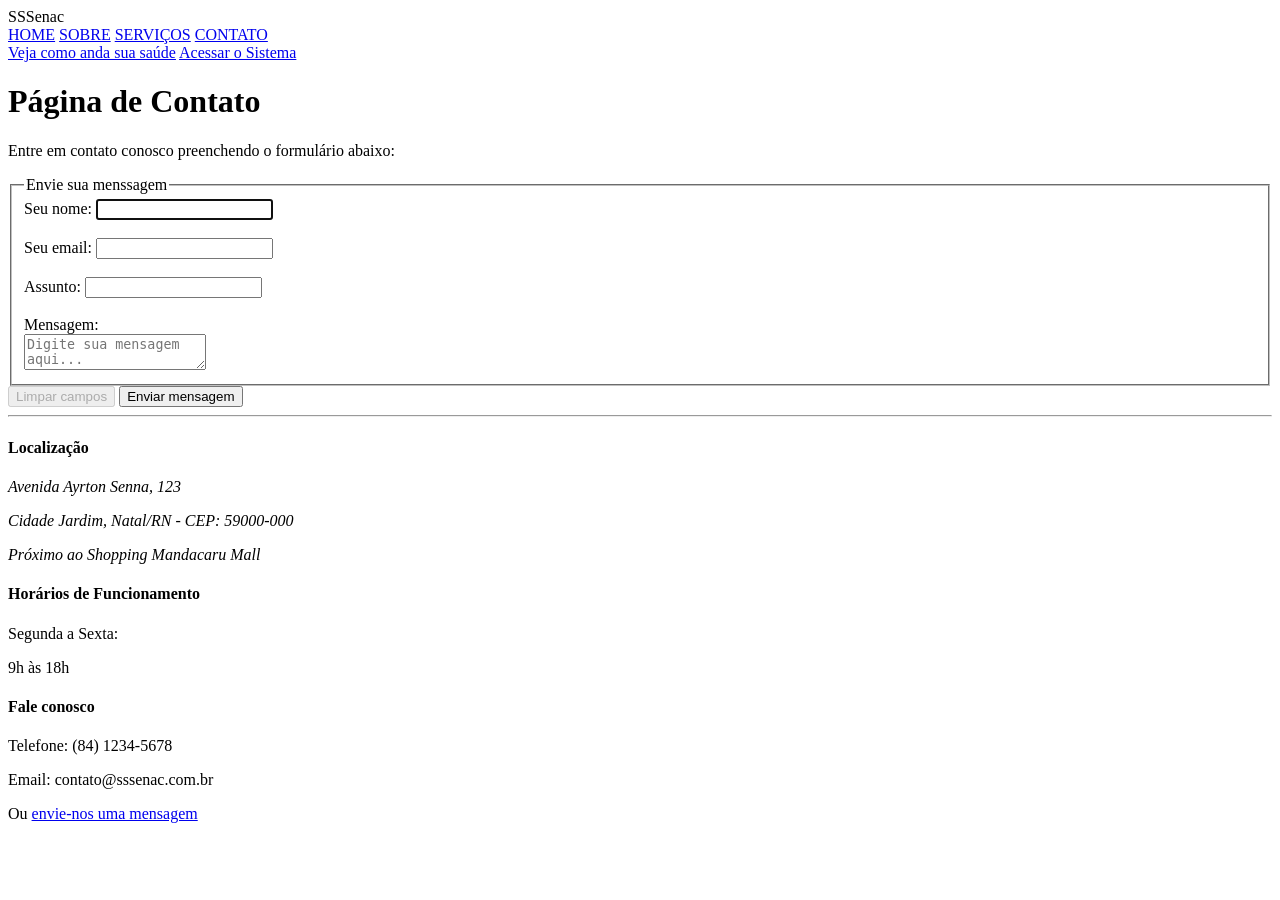
==== contato.html @ a51f061c "segundo commit dos arquivos" ====
<!DOCTYPE html>
<html lang="pt-br">

<head>
    <meta charset="UTF-8">
    <meta name="application-name" content="Projeto SSSenac">
    <meta name="author" content="DevCazzolli">
    <meta name="description" content="SSSenac, Sistema de Saúde Senac, Saúde do Cidadão, funções básicas de saúde">
    <meta name="language" content="pt-br">
    <meta name="viewport" content="width=device-width, initial-scale=1.0">
    <title>Senac - Contato</title>
    <link rel="shortcut icon" href="img/imagem 01.jpeg" type="image/x-icon">
</head>

<body>

    <header>
        <!-- LOGOMARCA -->
        <div>
            <span>SS</span><span>Senac</span>
        </div>
        <!-- BARRA DE NAVEGAÇÃO -->
        <nav>
            <a href="index.html">HOME</a>
            <a href="sobre.html">SOBRE</a>
            <a href="servicos.html">SERVIÇOS</a>
            <a href="contato.html">CONTATO</a>
        </nav>
        <!-- BOTÃO PARA A ÁREA DE CÁLCULOS DE SAÚDE -->
        <a href="calc_saude.html" target="_blank"> Veja como anda sua saúde</a>
        <!-- BOTÃO DE ACESSO AO SISTEMA PRINCIPAL -->
        <a href="#" target="_blank">Acessar o Sistema</a>
    </header>

    <h1> Página de Contato</h1>

    <di>
        <p>
            Entre em contato conosco preenchendo o formulário abaixo:
        </p>
    </di>

    <main>
        <div>
            <form method="get" action="#">
                <fieldset>
                    <legend>Envie sua menssagem </legend>

                    <label for="nome">Seu nome:</label> <input type="text" id="nome" name="nome" required autofocus /><br><br>
                    <label for="email">Seu email:</label> <input type="email" id="email" name="email" required /><br><br>
                    <label for="assunto">Assunto:</label> <input type="text" id="assunto" name="assunto" required /><br><br>
                    <label for="menssagem">Mensagem:</label><br>
                    <textarea placeholder="Digite sua mensagem aqui..." id="menssagem" name="menssagem"></textarea>
                </fieldset>

                <input type="reset" value="Limpar campos" disabled />
                <input type="submit" value="Enviar mensagem" />
            </form>
        </div>
    </main>
    <hr>

    <footer>
        <!-- ENDEREÇO -->
        <div>
            <h4>Localização</h4>
            <address>
                <p>Avenida Ayrton Senna, 123</p>
                <p>Cidade Jardim, Natal/RN - CEP: 59000-000</p>
                <p>
                    Próximo ao <city>Shopping Mandacaru Mall</city>
                </p>
            </address>
        </div>
        <!-- HORÁRIO DE FUNCIONAMENTO -->
        <div>
            <h4>Horários de Funcionamento</h4>
            <p>Segunda a Sexta:</p>
            <p>9h às 18h</p>
        </div>
        <!-- CONTATO -->
        <div>
            <h4>Fale conosco</h4>
            <p>Telefone: (84) 1234-5678</p>
            <p>Email: contato@sssenac.com.br</p>
            <p>Ou <a href="contato.html">envie-nos uma mensagem</a></p>
        </div>
    </footer>

</body>

</html>
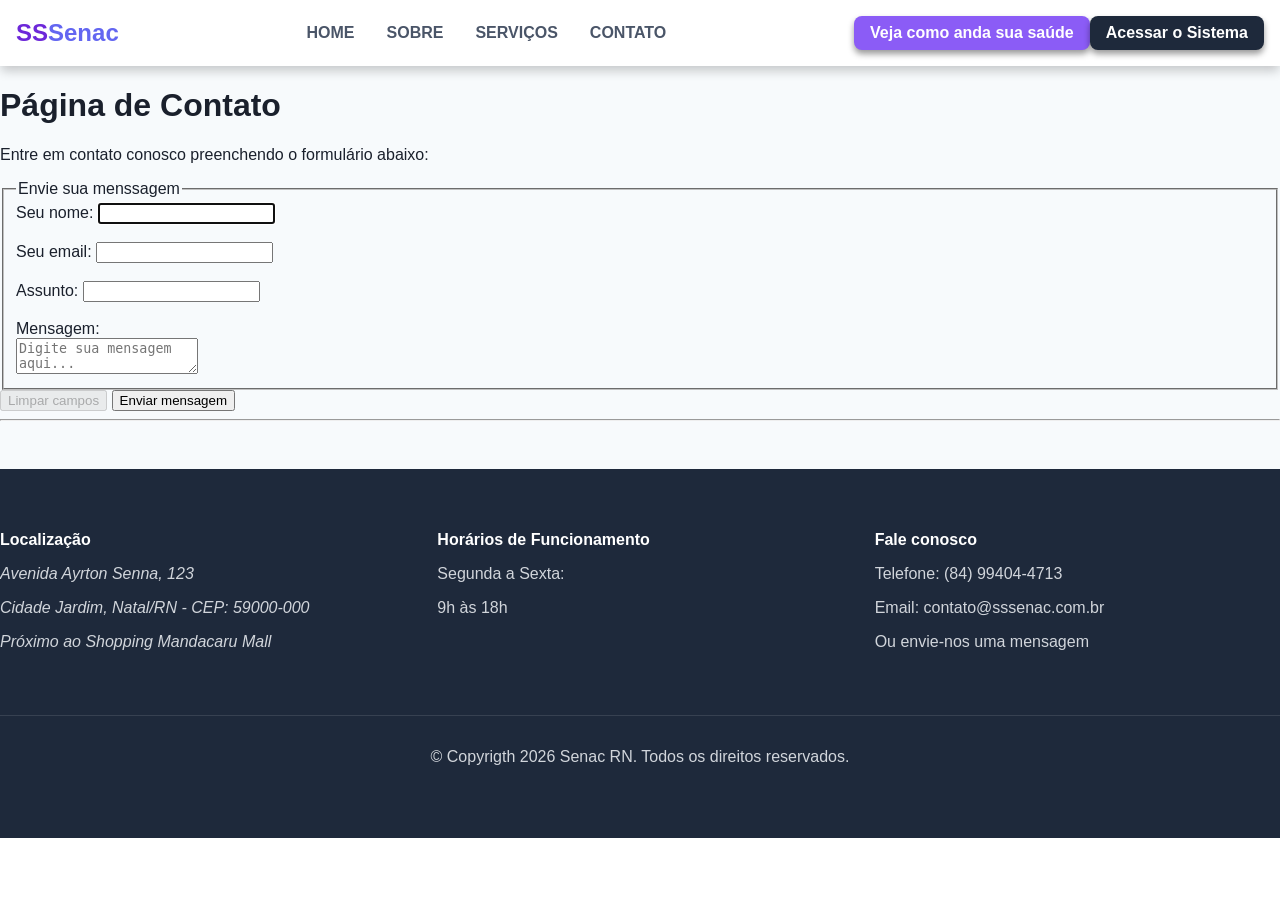
==== commit 78dc87e3: "aula28-04" ====
--- a/contato.html
+++ b/contato.html
@@ -10,83 +10,117 @@
     <meta name="viewport" content="width=device-width, initial-scale=1.0">
     <title>Senac - Contato</title>
     <link rel="shortcut icon" href="img/imagem 01.jpeg" type="image/x-icon">
+    <link href="css/estilo.css" rel="stylesheet">
 </head>
 
 <body>
 
-    <header>
-        <!-- LOGOMARCA -->
-        <div>
-            <span>SS</span><span>Senac</span>
-        </div>
-        <!-- BARRA DE NAVEGAÇÃO -->
-        <nav>
-            <a href="index.html">HOME</a>
-            <a href="sobre.html">SOBRE</a>
-            <a href="servicos.html">SERVIÇOS</a>
-            <a href="contato.html">CONTATO</a>
-        </nav>
-        <!-- BOTÃO PARA A ÁREA DE CÁLCULOS DE SAÚDE -->
-        <a href="calc_saude.html" target="_blank"> Veja como anda sua saúde</a>
-        <!-- BOTÃO DE ACESSO AO SISTEMA PRINCIPAL -->
-        <a href="#" target="_blank">Acessar o Sistema</a>
-    </header>
+    <div id="principal"> <!--inicio do corpo do html-->
 
-    <h1> Página de Contato</h1>
+        <header class="header"> <!-- TAG SEMANTICA-->
 
-    <di>
-        <p>
-            Entre em contato conosco preenchendo o formulário abaixo:
-        </p>
-    </di>
+            <div class="container"> <!-- TAG DE ALINHAMENTO-->
 
-    <main>
-        <div>
-            <form method="get" action="#">
-                <fieldset>
-                    <legend>Envie sua menssagem </legend>
+                <div class="header-content">
 
-                    <label for="nome">Seu nome:</label> <input type="text" id="nome" name="nome" required autofocus /><br><br>
-                    <label for="email">Seu email:</label> <input type="email" id="email" name="email" required /><br><br>
-                    <label for="assunto">Assunto:</label> <input type="text" id="assunto" name="assunto" required /><br><br>
-                    <label for="menssagem">Mensagem:</label><br>
-                    <textarea placeholder="Digite sua mensagem aqui..." id="menssagem" name="menssagem"></textarea>
-                </fieldset>
+                    <!-- LOGOMARCA -->
+                    <div class="logo">
+                        SS<span>Senac</span>
+                    </div>
 
-                <input type="reset" value="Limpar campos" disabled />
-                <input type="submit" value="Enviar mensagem" />
-            </form>
-        </div>
-    </main>
-    <hr>
+                    <!-- BARRA DE NAVEGAÇÃO -->
+                    <nav class="nav-menu">
+                        <a href="index.html">HOME</a>
+                        <a href="sobre.html">SOBRE</a>
+                        <a href="servicos.html">SERVIÇOS</a>
+                        <a href="contato.html">CONTATO</a>
+                    </nav>
 
-    <footer>
-        <!-- ENDEREÇO -->
-        <div>
-            <h4>Localização</h4>
-            <address>
-                <p>Avenida Ayrton Senna, 123</p>
-                <p>Cidade Jardim, Natal/RN - CEP: 59000-000</p>
-                <p>
-                    Próximo ao <city>Shopping Mandacaru Mall</city>
-                </p>
-            </address>
-        </div>
-        <!-- HORÁRIO DE FUNCIONAMENTO -->
-        <div>
-            <h4>Horários de Funcionamento</h4>
-            <p>Segunda a Sexta:</p>
-            <p>9h às 18h</p>
-        </div>
-        <!-- CONTATO -->
-        <div>
-            <h4>Fale conosco</h4>
-            <p>Telefone: (84) 1234-5678</p>
-            <p>Email: contato@sssenac.com.br</p>
-            <p>Ou <a href="contato.html">envie-nos uma mensagem</a></p>
-        </div>
-    </footer>
+                    <!-- BOTÃO PARA A ÁREA DE CÁLCULOS DE SAÚDE -->
+                    <a href="calc_saude.html" target="_blank" class="btn-saude"> Veja como anda sua saúde</a>
 
+                    <!-- BOTÃO DE ACESSO AO SISTEMA PRINCIPAL -->
+                    <a href="#" target="_blank" class="btn-saude btn-login">Acessar o Sistema</a>
+
+                </div>
+
+            </div>
+
+        </header>
+
+        <h1> Página de Contato</h1>
+
+        <di>
+            <p>
+                Entre em contato conosco preenchendo o formulário abaixo:
+            </p>
+        </di>
+
+        <main>
+            <div>
+                <form method="get" action="#">
+                    <fieldset>
+                        <legend>Envie sua menssagem </legend>
+
+                        <label for="nome">Seu nome:</label> <input type="text" id="nome" name="nome" required
+                            autofocus /><br><br>
+                        <label for="email">Seu email:</label> <input type="email" id="email" name="email"
+                            required /><br><br>
+                        <label for="assunto">Assunto:</label> <input type="text" id="assunto" name="assunto"
+                            required /><br><br>
+                        <label for="menssagem">Mensagem:</label><br>
+                        <textarea placeholder="Digite sua mensagem aqui..." id="menssagem" name="menssagem"></textarea>
+                    </fieldset>
+
+                    <input type="reset" value="Limpar campos" disabled />
+                    <input type="submit" value="Enviar mensagem" />
+                </form>
+            </div>
+        </main>
+        <hr>
+
+        <footer id="contato" class="footer"> <!--SEMANTICA-->
+
+            <div class="container"> <!--CONTAINER PARA ALINHAMENTO-->
+                
+                <div class="footer-grid">
+                    <!-- ENDEREÇO -->
+                    <div>
+                        <h4>Localização</h4>
+                        <address>
+                            <p>Avenida Ayrton Senna, 123</p>
+                            <p>Cidade Jardim, Natal/RN - CEP: 59000-000</p>
+                            <p>
+                                Próximo ao <city>Shopping Mandacaru Mall</city>
+                            </p>
+                        </address>
+                    </div>
+                    <!-- HORÁRIO DE FUNCIONAMENTO -->
+                    <div>
+                        <h4>Horários de Funcionamento</h4>
+                        <p>Segunda a Sexta:</p>
+                        <p>9h às 18h</p>
+                    </div>
+                    <!-- CONTATO -->
+                    <div>
+                        <h4>Fale conosco</h4>
+                        <p>Telefone: (84) 99404-4713</p>
+                        <p>Email: contato@sssenac.com.br</p>
+                        <p>Ou <a href="contato.html">envie-nos uma mensagem</a></p>
+                    </div>
+
+                </div>
+                <!--COPYRIGHT-->
+                <div class="footer-copyright"> 
+                    <p>
+                        &copy; Copyrigth 2026 Senac RN. Todos os direitos reservados. 
+                    </p>
+                </div>
+
+            </div>
+
+        </footer>
+    </div>
 </body>
 
 </html>
--- a/css/estilo.css
+++ b/css/estilo.css
@@ -0,0 +1,135 @@
+:root {
+    --primary-color: #6366f1;
+    --secondary-color: #8b5cf6;
+    --text-color: #1a202c;
+    --alternative-color: #6d28d9;
+
+    --dark-bg-color: #1e293b;
+    --light-bg-color: #f7fafc;
+
+    --white-color: #fff;
+
+    --radius-medio: 8px;
+    --radius-pqno: 4px;
+    --radius-grande: 12px;
+}
+
+/* PRIMEIRA COISA A SE FAZER AO CRIAR UM SITE */
+* {
+    box-sizing: border-box;
+}
+/* Retirar qualquer formatação dos browser */
+body {
+    margin: 0;
+    padding: 0;
+}
+/* DIV QUE ACOMPANHA O CONTEUDO DO CORPO (BODY) - NÃO É OBRIGATÓRIO, MAS É BOA PRÁTICA */
+#principal {
+    margin: 0;
+    padding: 0;
+
+    font-family: 'Inter', sans-serif;
+    color: var(--text-color);
+    background-color: var(--light-bg-color);
+}
+
+a {
+    text-decoration: none;
+    color: inherit
+}
+
+.container {
+    width: 100%;
+    max-width: 1280px;
+    margin: 0 auto;
+    padding: 0;
+}
+
+.header {
+    background-color: var(--white-color);
+    box-shadow: 0 6px 10px -1px rgba(0, 0, 0, 0.2);
+    position: sticky;
+    top: 0;
+}
+
+.header-content {
+    display: flex;
+    justify-content: space-between;
+    align-items: center;
+    padding: 16px;
+}
+
+.logo {
+    font-size: 24px;
+    font-weight: 800;
+    color: var(--alternative-color);
+}
+
+.logo span{
+    color: var(--primary-color);
+}
+
+.nav-menu {
+    flex-grow: 1;
+    justify-content: center;
+    gap: 32px;
+    display: flex;
+}
+
+.nav-menu a {
+    font-weight: 600;
+    color: #4a5568;
+    transition: color 0.6s;
+}
+
+.nav-menu a:hover {
+    color: var(--primary-color);
+} 
+
+.btn-saude {
+    padding: 8px 16px;
+    background-color: var(--secondary-color);
+    color: var(--white-color);
+    font-weight: 600;
+    border-radius: var(--radius-medio);
+    box-shadow: 0 4px 6px rgba(0, 0, 0, 0.4);
+    transition: all 0.6s;
+}
+
+.btn-saude:hover {
+    transform: scale(1.05);
+}
+
+.btn-login {
+    background-color: var(--dark-bg-color);
+}
+
+/* FOOTER */
+
+.footer{
+    background-color: var(--dark-bg-color);
+    color: #d1d5db;
+    margin-top: 48px;
+    padding: 40px 0;
+}
+
+.footer-grid {
+    display: grid;
+    grid-template-columns: 1fr 1fr 1fr;
+    gap: 32px;
+    text-align: left;
+}
+
+.footer-grid h4 {
+    front-weight: 700;
+    front-size: 20px;
+    color: var(--white-color);
+    margin-bottom: 16px;
+}
+
+.footer-copyright {
+    text-align: center;
+    margin-top: 48px;
+    padding: 16px;
+    border-top: 1px solid #374151;
+}
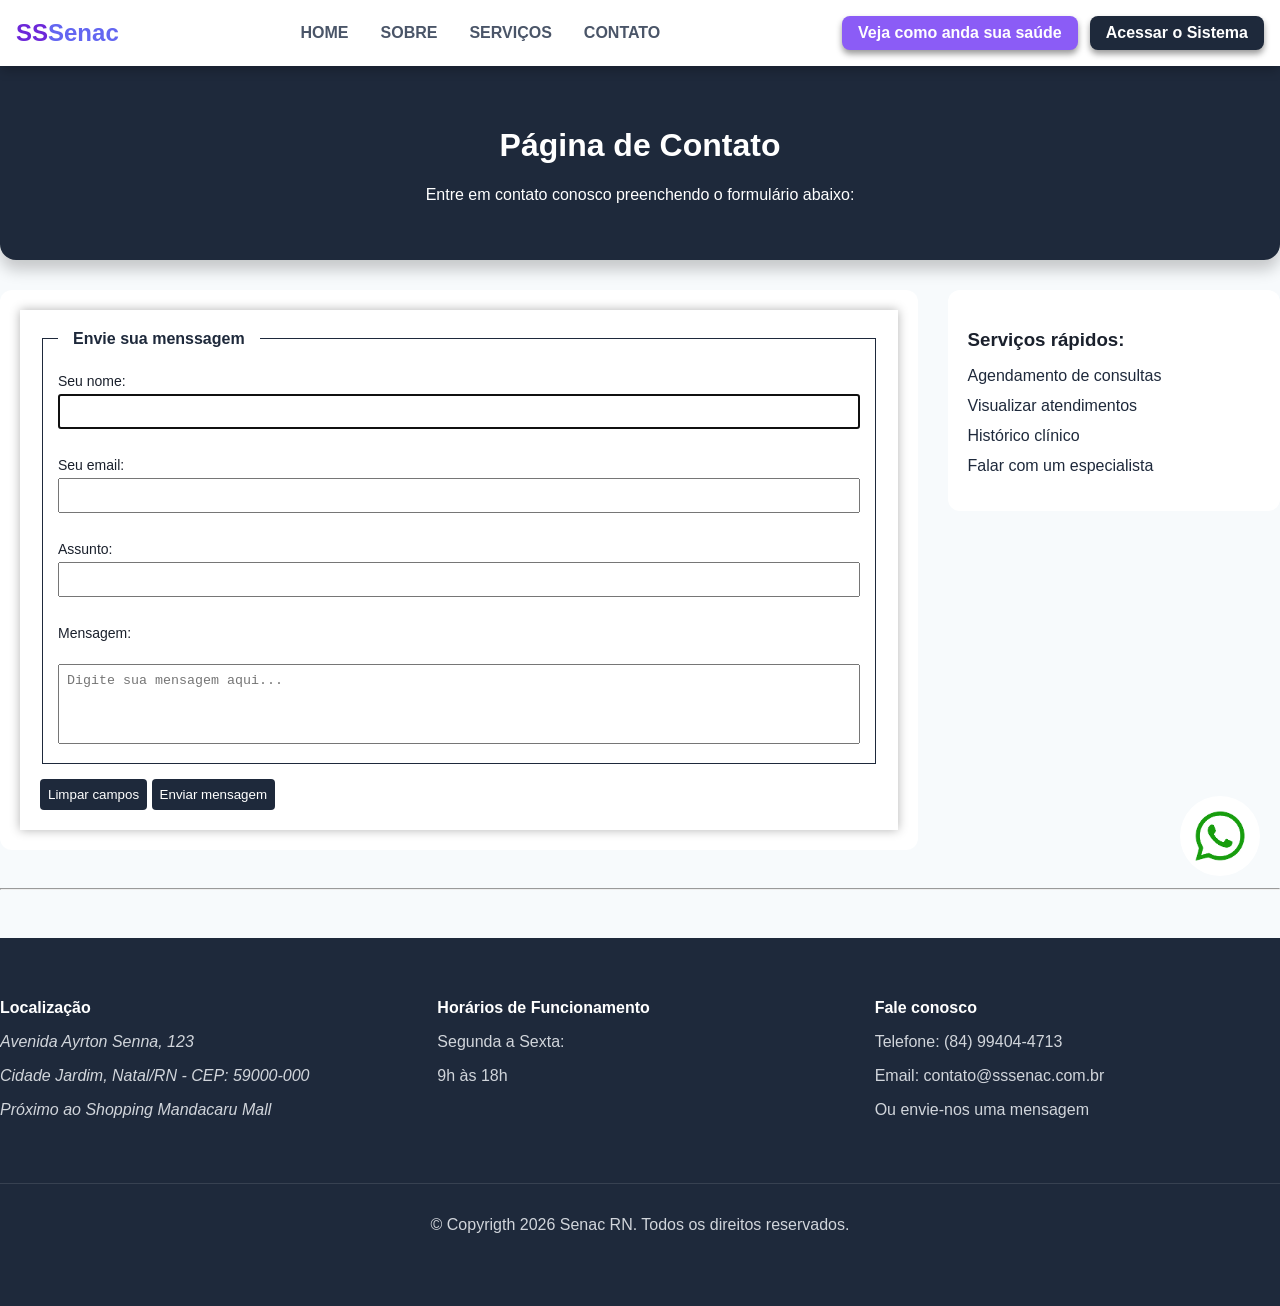
==== commit daeb5aa5: "aula11-05" ====
--- a/contato.html
+++ b/contato.html
@@ -10,12 +10,16 @@
     <meta name="viewport" content="width=device-width, initial-scale=1.0">
     <title>Senac - Contato</title>
     <link rel="shortcut icon" href="img/imagem 01.jpeg" type="image/x-icon">
-    <link href="css/estilo.css" rel="stylesheet">
+    <link href="css/contato.css" rel="stylesheet">
 </head>
 
 <body>
 
     <div id="principal"> <!--inicio do corpo do html-->
+
+        <a href="#">
+            <img src="img/whats.png" alt="Fale com o comercial via Whatsapp" title="Contato comercial">
+        </a>
 
         <header class="header"> <!-- TAG SEMANTICA-->
 
@@ -48,41 +52,75 @@
 
         </header>
 
-        <h1> Página de Contato</h1>
 
-        <di>
-            <p>
-                Entre em contato conosco preenchendo o formulário abaixo:
-            </p>
-        </di>
 
         <main>
+
             <div>
-                <form method="get" action="#">
-                    <fieldset>
-                        <legend>Envie sua menssagem </legend>
+                <h1> Página de Contato</h1>
 
-                        <label for="nome">Seu nome:</label> <input type="text" id="nome" name="nome" required
-                            autofocus /><br><br>
-                        <label for="email">Seu email:</label> <input type="email" id="email" name="email"
-                            required /><br><br>
-                        <label for="assunto">Assunto:</label> <input type="text" id="assunto" name="assunto"
-                            required /><br><br>
-                        <label for="menssagem">Mensagem:</label><br>
-                        <textarea placeholder="Digite sua mensagem aqui..." id="menssagem" name="menssagem"></textarea>
-                    </fieldset>
+                <div>
+                    <p>
+                        Entre em contato conosco preenchendo o formulário abaixo:
+                    </p>
+                </div>
+            </div>
 
-                    <input type="reset" value="Limpar campos" disabled />
-                    <input type="submit" value="Enviar mensagem" />
-                </form>
-            </div>
+            <section id="formulario" class="area-formulario"> <!--SEMANTICA-->
+
+                <div class="container"> <!--CONTAINER PARA ALINHAMENTO-->
+
+                    <div class="form-content">
+
+                        <div>
+                            <form method="get" action="#">
+                                <fieldset>
+                                    <legend>Envie sua menssagem </legend>
+
+                                    <label for="nome">Seu nome:</label> <input type="text" id="nome" name="nome"
+                                        required autofocus /><br><br>
+                                    <label for="email">Seu email:</label> <input type="email" id="email" name="email"
+                                        required /><br><br>
+                                    <label for="assunto">Assunto:</label> <input type="text" id="assunto" name="assunto"
+                                        required /><br><br>
+                                    <label for="menssagem">Mensagem:</label><br>
+                                    <textarea placeholder="Digite sua mensagem aqui..." id="menssagem"
+                                        name="menssagem"></textarea>
+                                </fieldset>
+
+                                <input type="reset" value="Limpar campos" />
+                                <input type="submit" value="Enviar mensagem" />
+                            </form>
+                        </div>
+
+                        <aside class="sidebar">
+
+                            <h3> Serviços rápidos: </h3>
+
+                            <ul><!--LISTA DE ITENS NÃO ORDENADOS-->
+                                <li><a href="#"> Agendamento de consultas </a></li>
+                                <li><a href="#"> Visualizar atendimentos </a></li>
+                                <li><a href="#"> Histórico clínico </a></li>
+                                <li><a href="#"> Falar com um especialista </a></li>
+                            </ul>
+
+                        </aside>
+
+                    </div>
+
+                </div>
+
+            </section>
+
         </main>
+
+
         <hr>
 
         <footer id="contato" class="footer"> <!--SEMANTICA-->
 
             <div class="container"> <!--CONTAINER PARA ALINHAMENTO-->
-                
+
                 <div class="footer-grid">
                     <!-- ENDEREÇO -->
                     <div>
@@ -111,9 +149,9 @@
 
                 </div>
                 <!--COPYRIGHT-->
-                <div class="footer-copyright"> 
+                <div class="footer-copyright">
                     <p>
-                        &copy; Copyrigth 2026 Senac RN. Todos os direitos reservados. 
+                        &copy; Copyrigth 2026 Senac RN. Todos os direitos reservados.
                     </p>
                 </div>
 
--- a/css/contato.css
+++ b/css/contato.css
@@ -0,0 +1,76 @@
+@import url("estilo.css");
+
+main > div {
+    background-color: var(--dark-bg-color);
+    color: var(--white-color);
+    padding: 40px 0;
+    text-align: center;
+    border-bottom-left-radius: 16px;
+    border-bottom-right-radius: 16px;
+    box-shadow: 0 10px 15px rgba(0, 0, 0, 0.2);
+}
+
+.form-content {
+    display: flex;
+    gap: 30px;
+    align-items: flex-start;
+    padding: 30px 0;
+}
+
+.form-content div {
+    flex: 3;
+    background-color: var(--white-color);
+    border-radius: var(--radius-grande);
+    padding: 20px;
+}
+
+form {
+    padding: 20px;
+    border-radius: var(--radius-medio--);
+    background-color: var(--white-color);
+    box-shadow: 0 0 10px rgba(0, 0, 0, 0.3);
+}
+
+fieldset {
+    border: 1px solid var(--dark-bg-color);
+    padding: 15px;
+}
+
+legend {
+    padding: 0 15px;
+    font-weight: bold;
+    color: var(--dark-bg-color);
+}
+
+label {
+    display: block;
+    margin-top: 10px;
+    font-size: 14px;
+}
+
+input, textarea {
+    width: 100%;
+    padding: 8px;
+    margin-top: 5px;
+}
+
+textarea {
+    height: 80px;
+    resize: none;
+}
+
+input[type="submit"], input[type="reset"] {
+    width: auto;
+    margin-top: 15px;
+    cursor: pointer;
+    background-color: var(--dark-bg-color);
+    color: var(--white-color);
+    border: none;
+    border-radius: var(--radius-pqno);
+    transition: all 0.3s;
+}
+
+input[type="submit"]:hover, input[type="reset"]:hover {
+    transform: scale(1.05);
+    background-color: var(--primary-color);
+}
